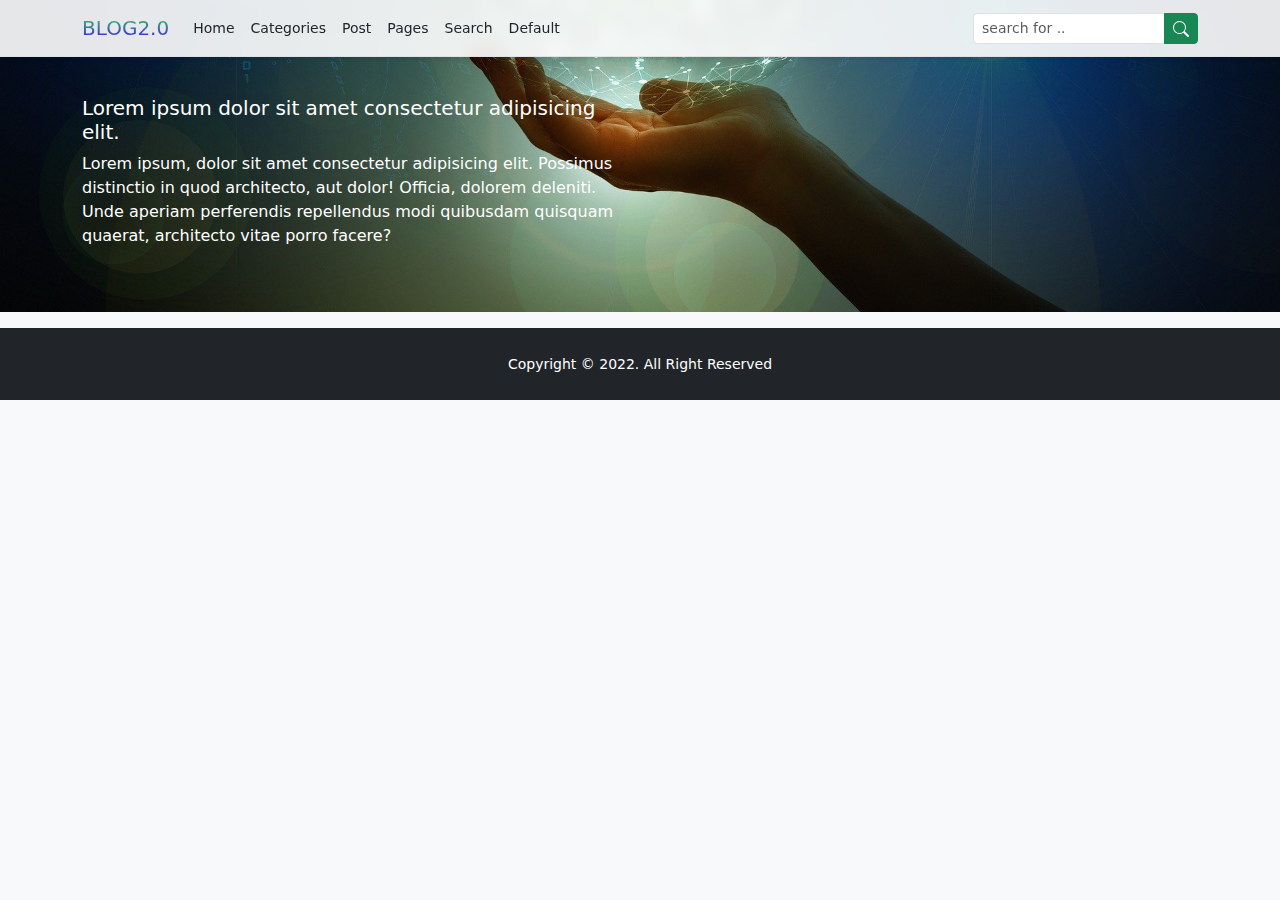
==== default.html @ de2521d8 "default page header created" ====
<!DOCTYPE html>
<html lang="en">
<head>
    <meta charset="UTF-8">
    <meta http-equiv="X-UA-Compatible" content="IE=edge">
    <meta name="viewport" content="width=device-width, initial-scale=1.0">
    <title>Home Template</title>
    <link rel="stylesheet" href="https://cdn.jsdelivr.net/npm/bootstrap@5.2.3/dist/css/bootstrap.min.css">
    <link rel="stylesheet" href="style.css">
</head>
<body class="bg-light">
   
    <!-- Nav Bar -->
    <nav class="navbar navbar-expand-lg bg-white small border-bottom shadow-sm fixed-top custom-nav"
    style="--bs-bg-opacity: .9"
    >

        <div class="container">
            <a href="index.html" class="navbar-brand">
                <span class="brand-style brand-gradient">
                    BLOG2.0
                </span>

            </a>
            <button
            type="button"
            class="navbar-toggler"
            data-bs-toggle="collapse"
            data-bs-target="#blog-navbar"
            aria-controls="blog-navbar"
            aria-expanded="false"
            aria-label="Toggle Navigation"
            >
            <span class="navbar-toggler-icon">

            </span>

            </button>
            <div class="collapse navbar-collapse" id="blog-navbar">
                <ul class="navbar-nav me-auto mb-2 mb-lg-0">
                    <li class="nav-item">
                        <a href="#" class="nav-link text-dark">Home</a>
                    </li>
                    <li class="nav-item">
                        <a href="#" class="nav-link text-dark">Categories</a>
                    </li>
                    <li class="nav-item">
                        <a href="#" class="nav-link text-dark">Post</a>
                    </li>
                    <li class="nav-item">
                        <a href="#" class="nav-link text-dark">Pages</a>
                    </li>
                    <li class="nav-item">
                        <a href="#" class="nav-link text-dark">Search</a>
                    </li>
                    
                    <li class="nav-item">
                        <a href="default.html" class="nav-link text-dark">Default</a>
                    </li>
                </ul>

                <form class="d-flex" role="search">
                    <div class="input-group">
                        <input type="search" class="form-control form-control-sm" placeholder="search for ..">
                        <button type="submit" class="btn btn-sm btn-success">
                            <svg xmlns="http://www.w3.org/2000/svg" width="16" height="16" fill="currentColor" class="bi bi-search" viewBox="0 0 16 16">
                                <path d="M11.742 10.344a6.5 6.5 0 1 0-1.397 1.398h-.001c.03.04.062.078.098.115l3.85 3.85a1 1 0 0 0 1.415-1.414l-3.85-3.85a1.007 1.007 0 0 0-.115-.1zM12 6.5a5.5 5.5 0 1 1-11 0 5.5 5.5 0 0 1 11 0z"/>
                              </svg>
                        </button>
                    </div>
                    </form>
            </div>
        </div>
    </nav>
    <!-- Nav Bar -->

<!-- Page Header -->

<header class="main-page-header py-5 mb-3">

    <div class="container">
        <div class="row">
            <div class="col-md-6">
                <div class="page-header-holder mt-5 text-white">
                    <h1 class="fs-5">
                        Lorem ipsum dolor sit amet consectetur adipisicing elit.
                    </h1>
                    <p>Lorem ipsum, dolor sit amet consectetur adipisicing elit. Possimus distinctio in quod architecto, aut dolor! Officia, dolorem deleniti. Unde aperiam perferendis repellendus modi quibusdam quisquam quaerat, architecto vitae porro facere?</p>
                </div>
            </div>
        </div>
    </div>

</header>

<!-- Page Header -->

    <!-- Blog Footer -->

    <footer class="main-footer text-bg-dark p-4 text-center">
        <p class="m-0">
            <small>
                Copyright &copy; 2022. All Right Reserved
            </small>
        </p>
    </footer>
    
    <!-- Blog Footer -->

    <script src="https://cdn.jsdelivr.net/npm/bootstrap@5.2.3/dist/js/bootstrap.bundle.min.js"></script>
</body>
</html>
---- style.css ----
.brand-gradient{
            
    background: #4111ee; /* fallback for old browsers */
    background: -webkit-linear-gradient(to top, #4111ee, #32cd59); /* Chrome 10-25, Safari 5.1-6 */
    background: linear-gradient(to top, #4111ee, #32cd59); /* W3C, IE 10+/ Edge, Firefox 16+, Chrome 26+, Opera 12+, Safari 7+ */
    -webkit-background-clip: text;
    background-clip: text;
    color: transparent;

}
.banner-holder,.main-page-header{

    background-image: url(images/banner.jpg);
    background-size: cover;
    background-position: bottom;
}
.custom-nav{
    backdrop-filter: blur(8px);

}
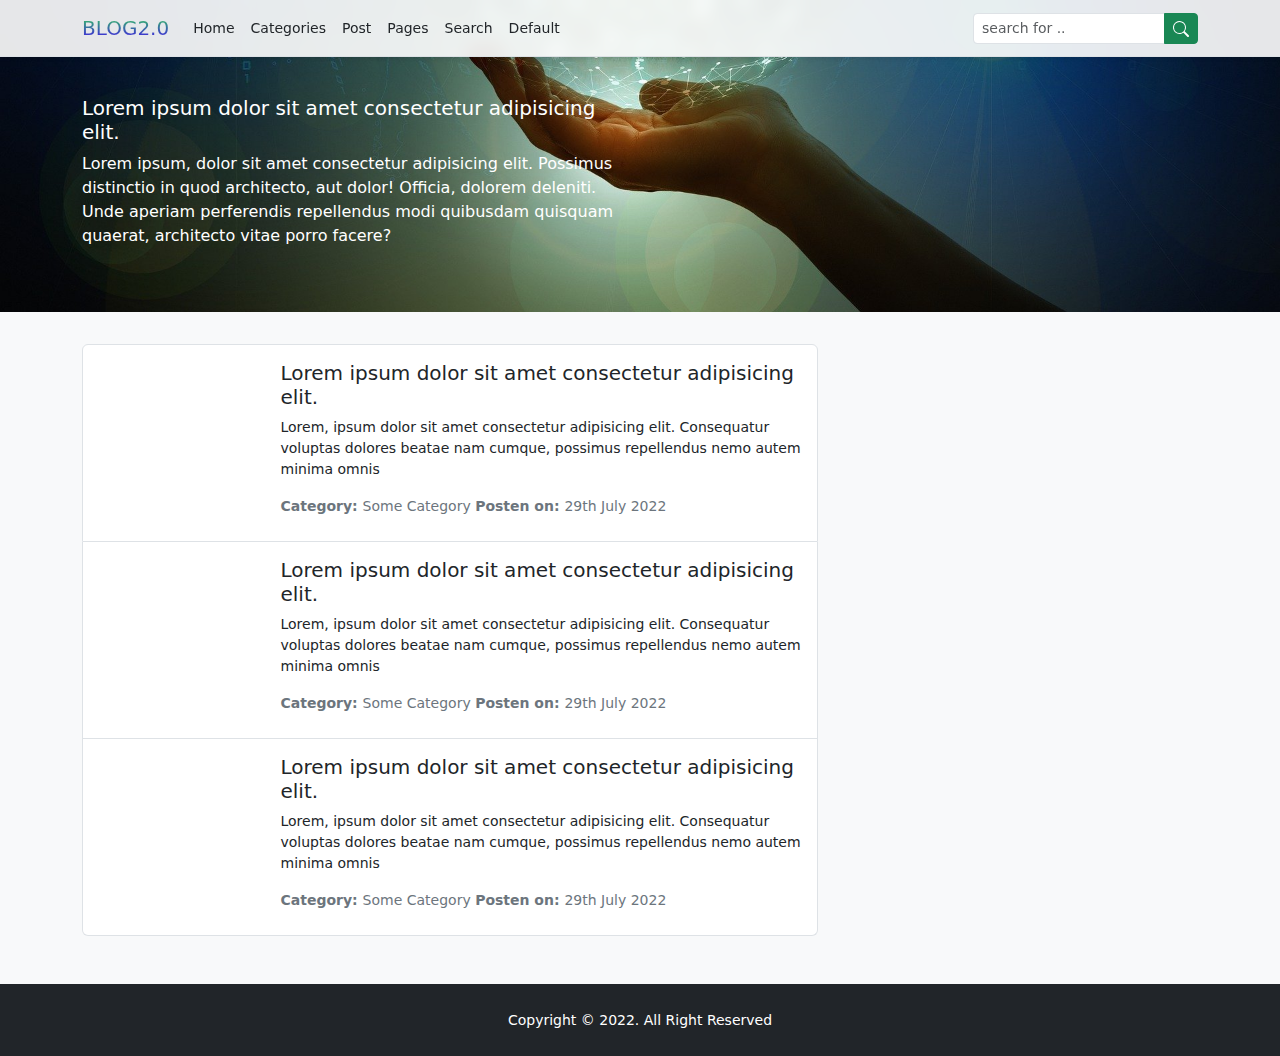
==== commit c83457c6: "Post Loop for default page created" ====
--- a/default.html
+++ b/default.html
@@ -95,6 +95,98 @@
 
 <!-- Page Header -->
 
+<!-- Post Loop -->
+<section class="post-loop py-3 mb-3">
+    <div class="container">
+        <div class="row">
+            <div class="col-md-8">
+                <div class="list-group mb-3">
+                    <a href="#" class="list-group-item list-group-item-action text-dark">
+                        <article class="row align-items-center">
+                            <div class="col-md-3">
+                                <img src="https://source.unsplash.com/random/600*600" alt="" 
+                                class="img-fluid rounded"
+                                >
+                            </div>
+                            <div class="col-md-9">
+                                <h3 class="fs-5 mt-2">
+                                    Lorem ipsum dolor sit amet consectetur adipisicing elit.
+                                </h3>
+                                <p class="fw-light small">
+                                    Lorem, ipsum dolor sit amet consectetur adipisicing elit. Consequatur voluptas dolores beatae nam cumque, possimus repellendus nemo autem minima omnis 
+                                </p>
+                                <p class="text-secondary small">
+                                    <strong>
+                                    Category:
+                                    </strong>
+                                    Some Category
+
+                                    <strong>Posten on: </strong>29th July 2022
+                                </p>
+                            </div>
+
+                        </article>
+                    </a>
+                    <a href="#" class="list-group-item list-group-item-action text-dark">
+                        <article class="row align-items-center">
+                            <div class="col-md-3">
+                                <img src="https://source.unsplash.com/random/600*600" alt="" 
+                                class="img-fluid rounded"
+                                >
+                            </div>
+                            <div class="col-md-9">
+                                <h3 class="fs-5 mt-2">
+                                    Lorem ipsum dolor sit amet consectetur adipisicing elit.
+                                </h3>
+                                <p class="fw-light small">
+                                    Lorem, ipsum dolor sit amet consectetur adipisicing elit. Consequatur voluptas dolores beatae nam cumque, possimus repellendus nemo autem minima omnis 
+                                </p>
+                                <p class="text-secondary small">
+                                    <strong>
+                                    Category:
+                                    </strong>
+                                    Some Category
+
+                                    <strong>Posten on: </strong>29th July 2022
+                                </p>
+                            </div>
+
+                        </article>
+                    </a>
+                    <a href="#" class="list-group-item list-group-item-action text-dark">
+                        <article class="row align-items-center">
+                            <div class="col-md-3">
+                                <img src="https://source.unsplash.com/random/600*600" alt="" 
+                                class="img-fluid rounded"
+                                >
+                            </div>
+                            <div class="col-md-9">
+                                <h3 class="fs-5 mt-2">
+                                    Lorem ipsum dolor sit amet consectetur adipisicing elit.
+                                </h3>
+                                <p class="fw-light small">
+                                    Lorem, ipsum dolor sit amet consectetur adipisicing elit. Consequatur voluptas dolores beatae nam cumque, possimus repellendus nemo autem minima omnis 
+                                </p>
+                                <p class="text-secondary small">
+                                    <strong>
+                                    Category:
+                                    </strong>
+                                    Some Category
+
+                                    <strong>Posten on: </strong>29th July 2022
+                                </p>
+                            </div>
+
+                        </article>
+                    </a>
+                    
+                </div>
+            </div>
+        </div>
+    </div>
+</section>
+<!-- Post Loop -->
+
     <!-- Blog Footer -->
 
     <footer class="main-footer text-bg-dark p-4 text-center">
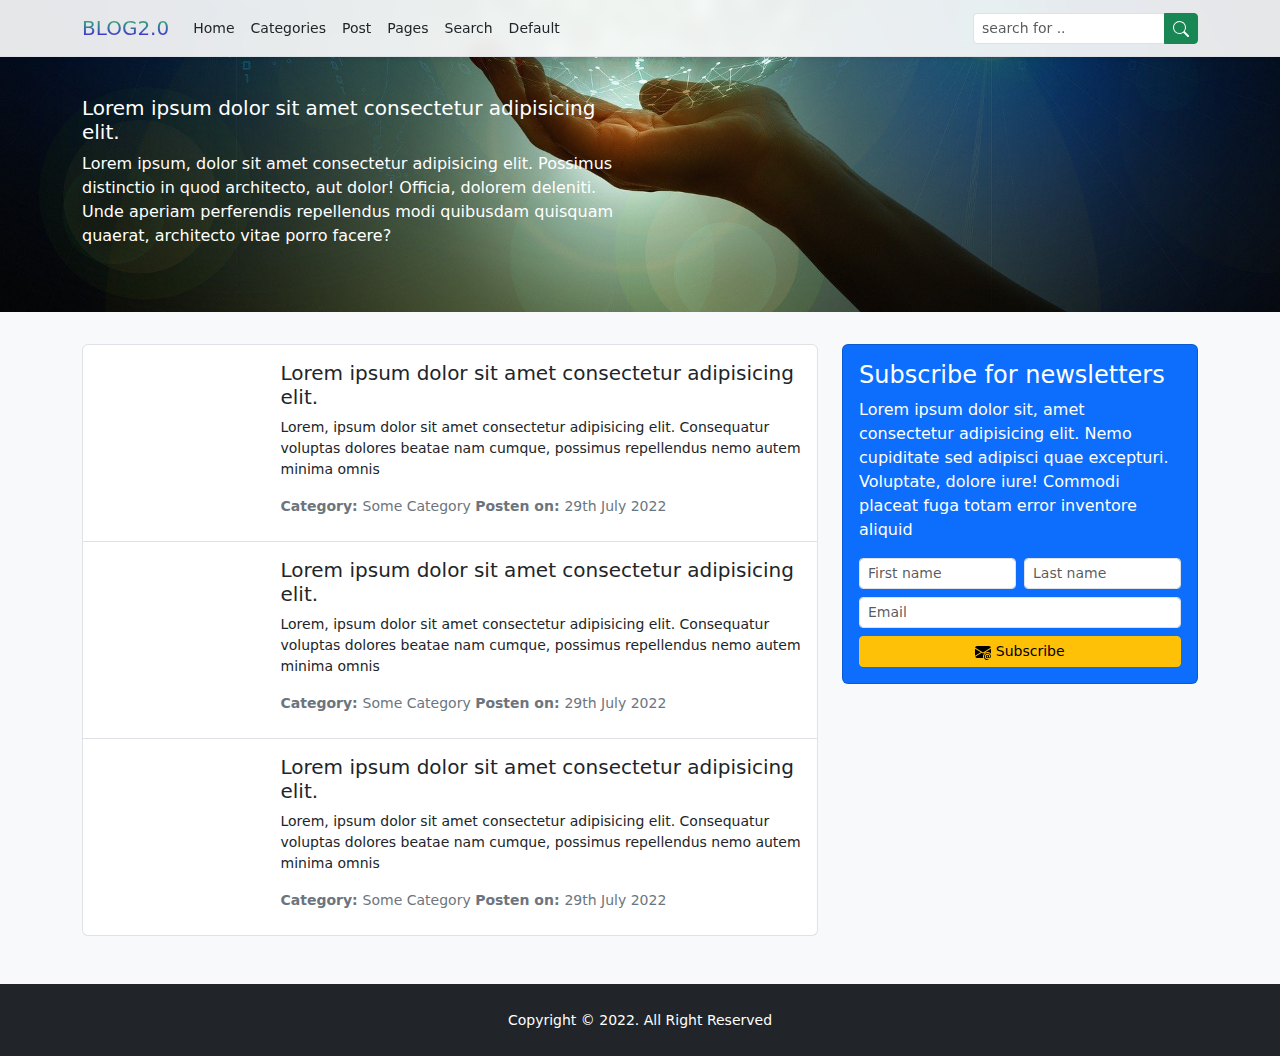
==== commit 3ce7c2b8: "sidebar subscribe modal updated" ====
--- a/default.html
+++ b/default.html
@@ -182,6 +182,60 @@
                     
                 </div>
             </div>
+
+            <div class="col-md-4">
+                <div class="card text-bg-primary mb-3">
+                <div class="card-body">
+                    <h3 class="fs-4">
+                        Subscribe for newsletters
+                    </h3>
+                    <p>Lorem ipsum dolor sit, amet consectetur adipisicing elit. Nemo cupiditate sed adipisci quae excepturi. Voluptate, dolore iure! Commodi placeat fuga totam error inventore aliquid</p>
+                    <form>
+
+                        <div class="row gx-2">
+                            <div class="col-md-6">
+                                <div class="mb-2">
+                                    <input type="text" class="form-control form-control-sm"
+                                    placeholder="First name" required
+                                    >
+                                </div>
+                            </div>
+                            <div class="col-md-6">
+                                <div class="mb-2">
+                                    <input type="text" class="form-control form-control-sm"
+                                    placeholder="Last name" required
+                                    >
+                                </div>
+                            </div>
+                            
+                            <div class="col-md-12">
+                                <div class="mb-2">
+                                    <input type="email" class="form-control form-control-sm"
+                                    placeholder="Email" required
+                                    >
+                                </div>
+                            </div>
+                            
+                            <div class="col-md-12">
+                                <div class="d-grid">
+                                    <button
+                                    type="submit" 
+                                    class="btn btn-warning btn-sm"
+                                    >
+                                    <svg xmlns="http://www.w3.org/2000/svg" width="16" height="16" fill="currentColor" class="bi bi-envelope-at-fill" viewBox="0 0 16 16">
+                                        <path d="M2 2A2 2 0 0 0 .05 3.555L8 8.414l7.95-4.859A2 2 0 0 0 14 2H2Zm-2 9.8V4.698l5.803 3.546L0 11.801Zm6.761-2.97-6.57 4.026A2 2 0 0 0 2 14h6.256A4.493 4.493 0 0 1 8 12.5a4.49 4.49 0 0 1 1.606-3.446l-.367-.225L8 9.586l-1.239-.757ZM16 9.671V4.697l-5.803 3.546.338.208A4.482 4.482 0 0 1 12.5 8c1.414 0 2.675.652 3.5 1.671Z"/>
+                                        <path d="M15.834 12.244c0 1.168-.577 2.025-1.587 2.025-.503 0-1.002-.228-1.12-.648h-.043c-.118.416-.543.643-1.015.643-.77 0-1.259-.542-1.259-1.434v-.529c0-.844.481-1.4 1.26-1.4.585 0 .87.333.953.63h.03v-.568h.905v2.19c0 .272.18.42.411.42.315 0 .639-.415.639-1.39v-.118c0-1.277-.95-2.326-2.484-2.326h-.04c-1.582 0-2.64 1.067-2.64 2.724v.157c0 1.867 1.237 2.654 2.57 2.654h.045c.507 0 .935-.07 1.18-.18v.731c-.219.1-.643.175-1.237.175h-.044C10.438 16 9 14.82 9 12.646v-.214C9 10.36 10.421 9 12.485 9h.035c2.12 0 3.314 1.43 3.314 3.034v.21Zm-4.04.21v.227c0 .586.227.8.581.8.31 0 .564-.17.564-.743v-.367c0-.516-.275-.708-.572-.708-.346 0-.573.245-.573.791Z"/>
+                                      </svg>
+                                   
+                                    Subscribe
+                                    </button>
+                                </div>
+                            </div>
+                        </div>
+                    </form>
+                </div>
+                </div>
+            </div>
         </div>
     </div>
 </section>
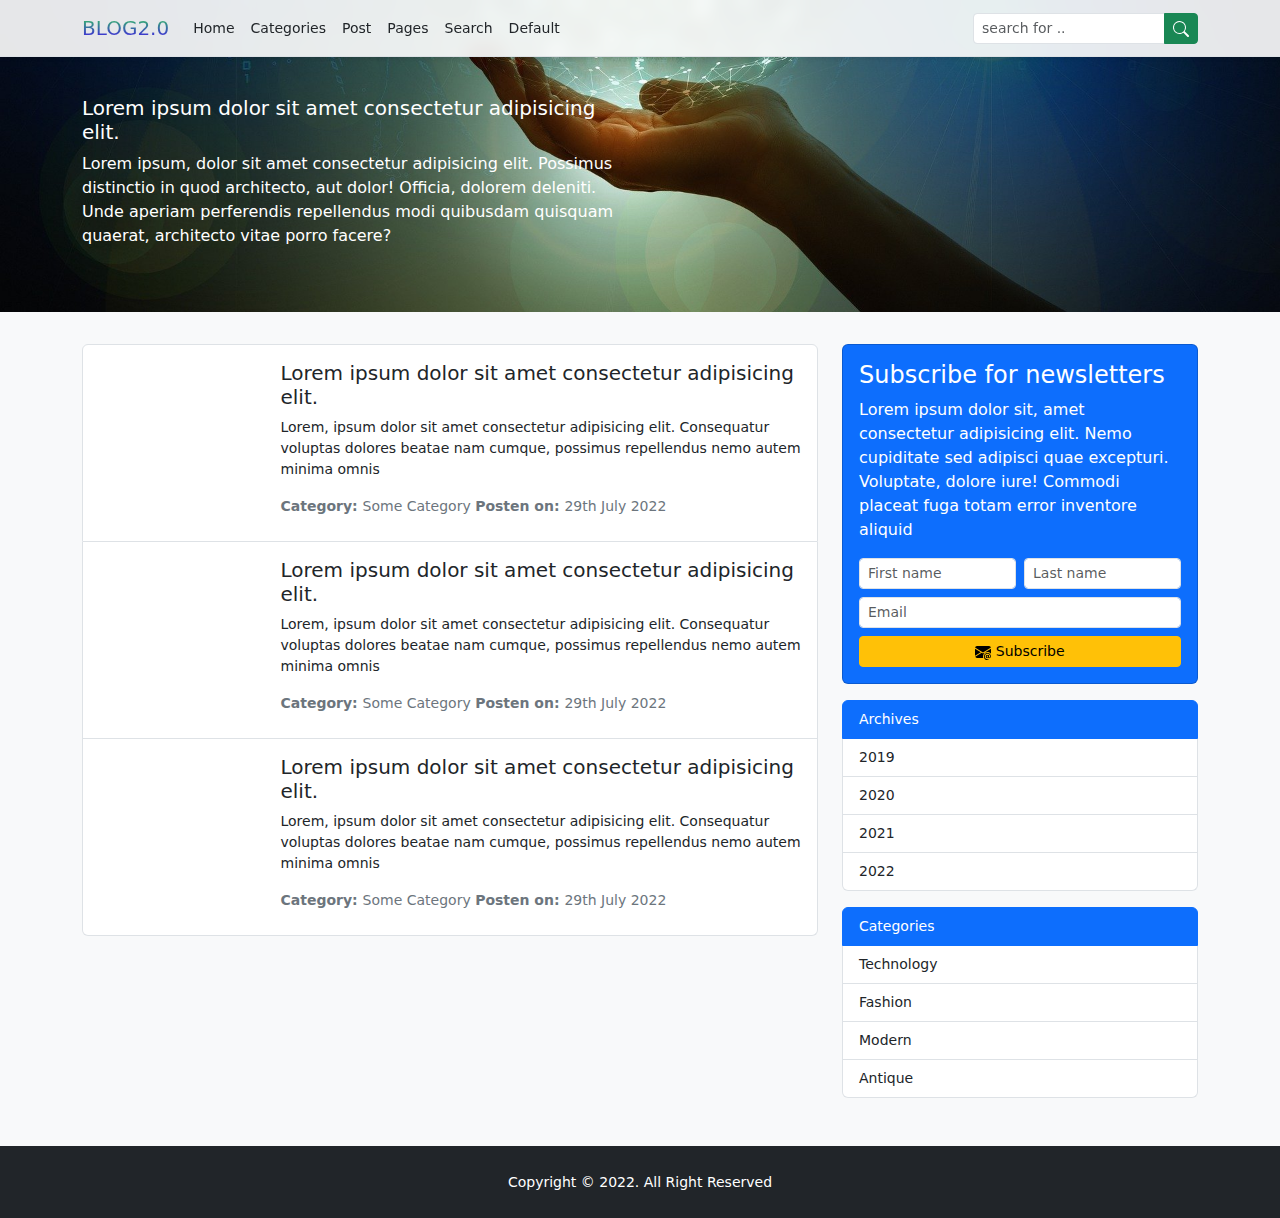
==== commit 496c9b33: "Categories and archive widgets creation completed" ====
--- a/default.html
+++ b/default.html
@@ -235,6 +235,42 @@
                     </form>
                 </div>
                 </div>
+                <ul class="list-group small mb-3">
+                    <li class="list-group-item active">Archives</li>
+                    <li class="list-group-item list-group-item-action">
+                        <a href="#" class="text-decoration-none text-dark">2019</a>
+                    </li>
+                    
+                    <li class="list-group-item list-group-item-action">
+                        <a href="#" class="text-decoration-none text-dark">2020</a>
+                    </li>
+                    
+                    <li class="list-group-item list-group-item-action">
+                        <a href="#" class="text-decoration-none text-dark">2021</a>
+                    </li>
+                    
+                    <li class="list-group-item list-group-item-action">
+                        <a href="#" class="text-decoration-none text-dark">2022</a>
+                    </li>
+                </ul>
+                <ul class="list-group small mb-3">
+                    <li class="list-group-item active">Categories</li>
+                    <li class="list-group-item list-group-item-action">
+                        <a href="#" class="text-decoration-none text-dark">Technology</a>
+                    </li>
+                    
+                    <li class="list-group-item list-group-item-action">
+                        <a href="#" class="text-decoration-none text-dark">Fashion</a>
+                    </li>
+                    
+                    <li class="list-group-item list-group-item-action">
+                        <a href="#" class="text-decoration-none text-dark">Modern</a>
+                    </li>
+                    
+                    <li class="list-group-item list-group-item-action">
+                        <a href="#" class="text-decoration-none text-dark">Antique</a>
+                    </li>
+                </ul>
             </div>
         </div>
     </div>
